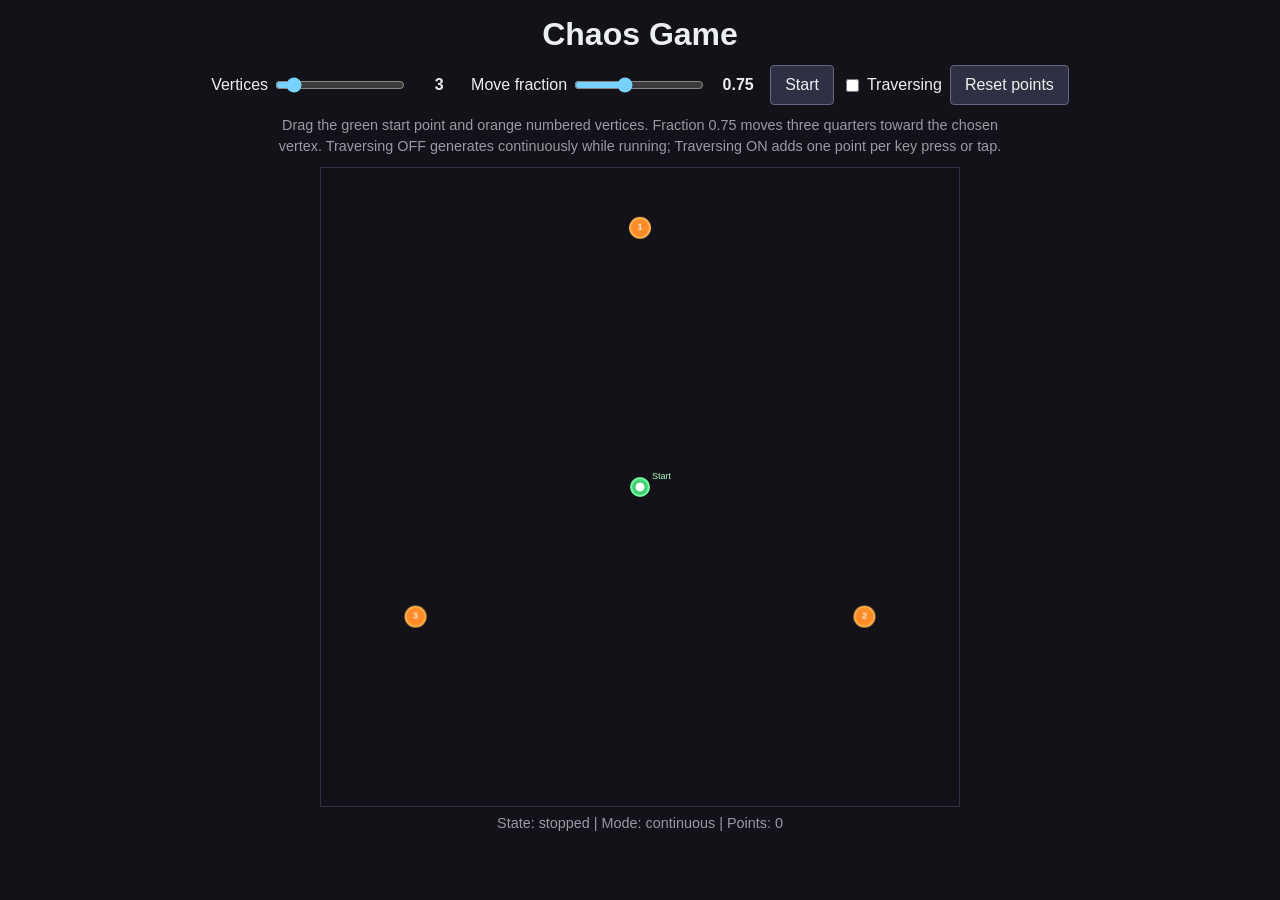
==== web/index.html @ f44f21d8 "Add browser version of the chaos game for GitHub Pages web/ is a vanilla HTML/CSS/JS rewrite of the " ====
<!doctype html>
<html lang="en">
<head>
  <meta charset="utf-8">
  <meta name="viewport" content="width=device-width, initial-scale=1">
  <meta name="theme-color" content="#121218">
  <link rel="manifest" href="./manifest.webmanifest">
  <link rel="apple-touch-icon" href="./icons/icon-180.png">
  <link rel="stylesheet" href="./styles.css">
  <title>Chaos Game</title>
</head>
<body>
  <main id="app">
    <h1>Chaos Game</h1>
    <section class="controls">
      <label>Vertices <input id="vertex-count" type="range" min="2" max="12" value="3"></label>
      <output id="vertex-count-value">3</output>
      <label>Move fraction <input id="fraction" type="range" min="0" max="2" step="0.05" value="0.75"></label>
      <output id="fraction-value">0.75</output>
      <button id="run-button" type="button">Start</button>
      <label class="toggle"><input id="traversing" type="checkbox"> Traversing</label>
      <button id="reset-button" type="button">Reset points</button>
    </section>
    <p class="help">
      Drag the green start point and orange numbered vertices.
      Fraction 0.75 moves three quarters toward the chosen vertex.
      Traversing OFF generates continuously while running; Traversing ON adds one point per key press or tap.
    </p>
    <section id="canvas-container" class="canvas-container">
      <canvas id="chaos-canvas" aria-label="Chaos game canvas"></canvas>
    </section>
    <button id="next-button" class="next-button" type="button" hidden>Next point</button>
    <p id="status" class="status">State: stopped | Mode: continuous | Points: 0</p>
  </main>
  <script type="module" src="./app.js"></script>
</body>
</html>
---- web/styles.css ----
:root {
  --background: rgb(18, 18, 24);
  --text: #ecf0f1;
  --muted: #b4b4c4;
  --button: #303044;
  --button-hover: #46465a;
}

* {
  box-sizing: border-box;
}

html,
body {
  margin: 0;
  min-width: 280px;
  min-height: 100%;
  background: var(--background);
  color: var(--text);
  font-family: Arial, sans-serif;
}

button,
input {
  font: inherit;
}

button {
  min-height: 40px;
  border: 1px solid #666680;
  border-radius: 4px;
  background: var(--button);
  color: var(--text);
  cursor: pointer;
  padding: 7px 14px;
  touch-action: manipulation;
}

button:hover {
  background: var(--button-hover);
}

#app {
  width: min(100%, 980px);
  min-height: 100vh;
  margin: 0 auto;
  padding: 16px 12px 24px;
  text-align: center;
}

h1 {
  margin: 0 0 12px;
  font-size: clamp(1.5rem, 5vw, 2rem);
}

.controls {
  display: flex;
  align-items: center;
  justify-content: center;
  flex-wrap: wrap;
  gap: 8px;
}

label {
  display: inline-flex;
  align-items: center;
  gap: 5px;
  white-space: nowrap;
}

input[type="range"] {
  width: 130px;
  accent-color: #78d2ff;
}

output {
  min-width: 3rem;
  color: var(--text);
  font-weight: 700;
}

.toggle {
  min-height: 40px;
}

.toggle input {
  accent-color: #78d2ff;
}

.help {
  max-width: 760px;
  margin: 10px auto;
  color: #9999aa;
  font-size: 0.9rem;
  line-height: 1.45;
}

.canvas-container {
  width: min(100%, 640px);
  margin: 0 auto;
  aspect-ratio: 1;
}

#chaos-canvas {
  display: block;
  width: 100%;
  height: 100%;
  border: 1px solid #303044;
  background: var(--background);
  cursor: default;
  touch-action: none;
}

#chaos-canvas.hover-target,
#chaos-canvas.dragging {
  cursor: pointer;
}

.next-button {
  display: block;
  margin: 10px auto;
}

.next-button[hidden] {
  display: none;
}

.status {
  margin: 8px 0 0;
  color: #9999aa;
  font-size: 0.9rem;
}

@media (max-width: 600px) {
  #app {
    padding-inline: 8px;
  }

  .controls {
    display: grid;
    grid-template-columns: minmax(0, 1fr) auto;
    text-align: left;
  }

  .controls label {
    min-width: 0;
  }

  input[type="range"] {
    width: min(130px, 100%);
  }

  .controls button,
  .controls .toggle {
    grid-column: span 2;
    justify-content: center;
  }

  .canvas-container {
    width: min(100%, 360px);
  }
}
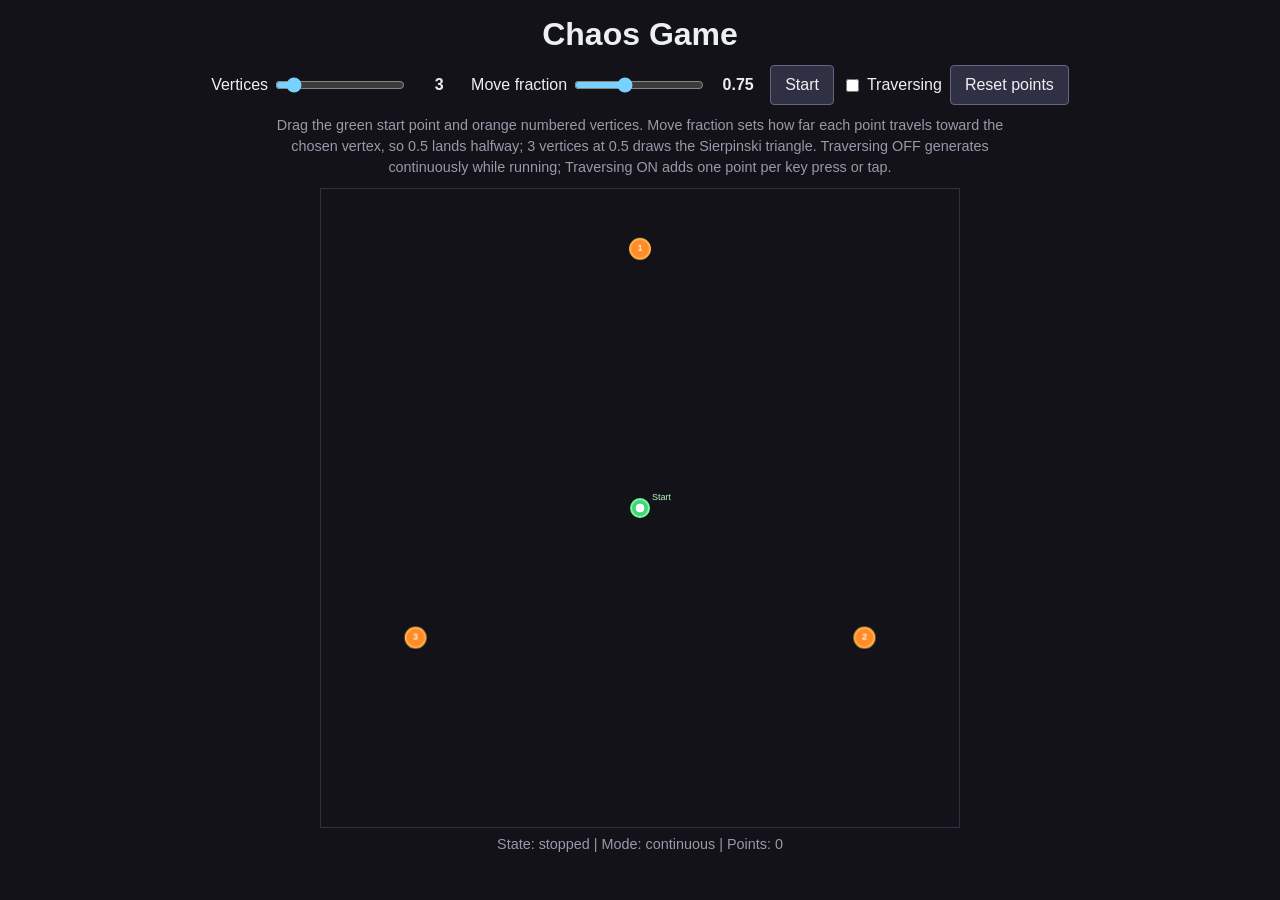
==== commit 0d2af784: "Stop the help text from naming a fraction it cannot keep in sync The sentence read "Fraction 0.75 mo" ====
--- a/web/index.html
+++ b/web/index.html
@@ -23,7 +23,7 @@
     </section>
     <p class="help">
       Drag the green start point and orange numbered vertices.
-      Fraction 0.75 moves three quarters toward the chosen vertex.
+      Move fraction sets how far each point travels toward the chosen vertex, so 0.5 lands halfway; 3 vertices at 0.5 draws the Sierpinski triangle.
       Traversing OFF generates continuously while running; Traversing ON adds one point per key press or tap.
     </p>
     <section id="canvas-container" class="canvas-container">
